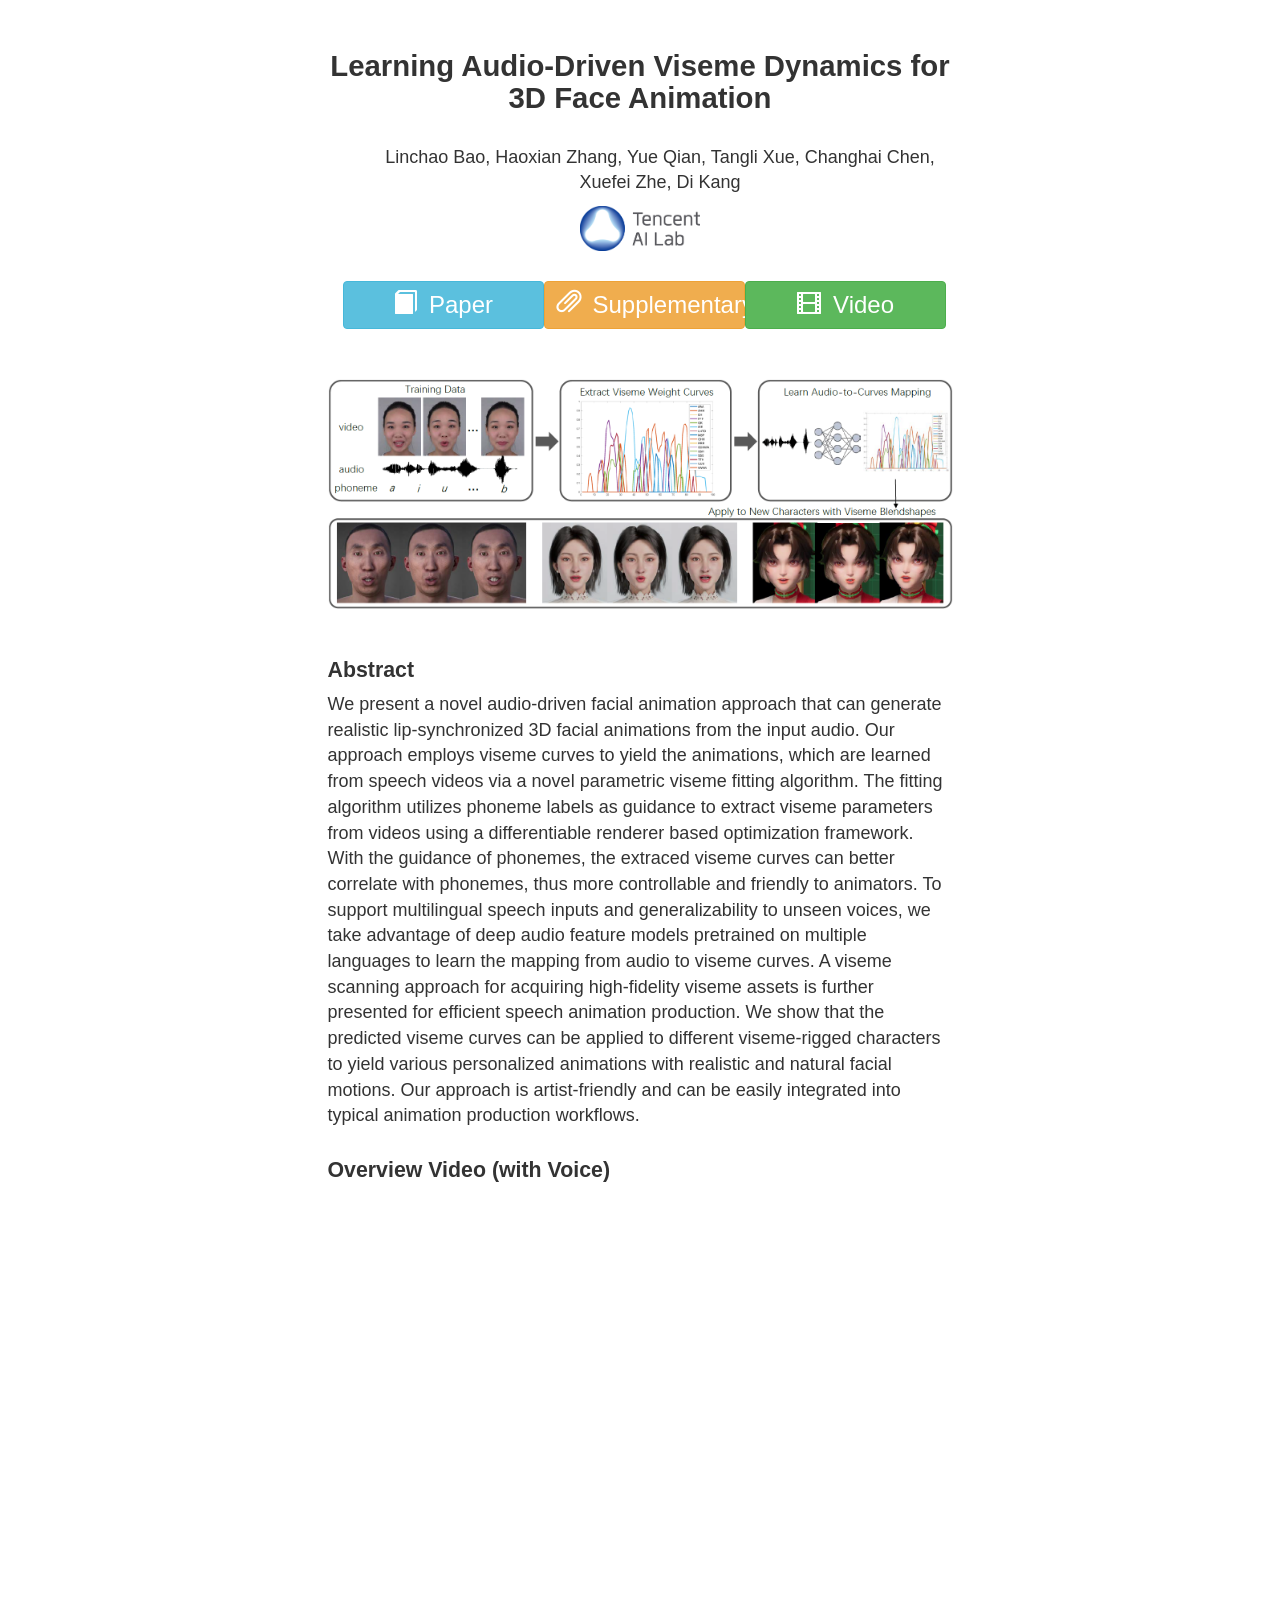
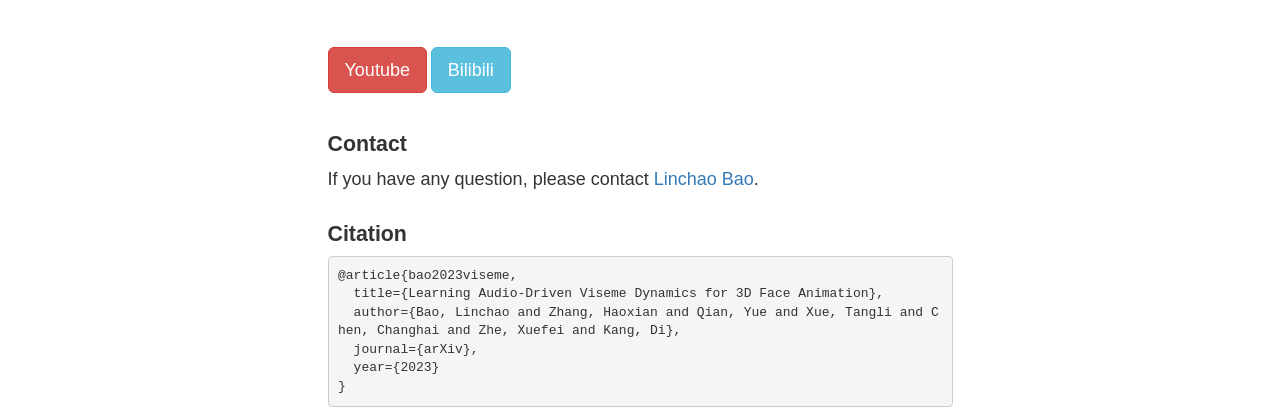
==== viseme2023/index.html @ 3c316c64 "add viseme paper project page" ====
<!DOCTYPE html>
<html lang="zh-CN">
  <head>
    <meta charset="utf-8">
    <meta http-equiv="X-UA-Compatible" content="IE=edge">
    <meta name="viewport" content="width=device-width, initial-scale=1">
    <!-- 上述3个meta标签*必须*放在最前面，任何其他内容都*必须*跟随其后！ -->
    <title>Learning Audio-Driven Viseme Dynamics for 3D Face Animation</title>

    <!-- Bootstrap -->
    <!-- <link href="https://cdn.jsdelivr.net/npm/bootstrap@3.3.7/dist/css/bootstrap.min.css" rel="stylesheet"> -->
    <link href="./bootstrap/css/bootstrap.min.css" rel="stylesheet">

    <!-- jQuery (Bootstrap 的所有 JavaScript 插件都依赖 jQuery，所以必须放在前边) -->
    <script src="./jquery-3.5.1.min.js"></script>
    <!-- HTML5 shim 和 Respond.js 是为了让 IE8 支持 HTML5 元素和媒体查询（media queries）功能 -->
    <!-- 警告：通过 file:// 协议（就是直接将 html 页面拖拽到浏览器中）访问页面时 Respond.js 不起作用 -->
    <!--[if lt IE 9]>
      <script src="https://cdn.jsdelivr.net/npm/html5shiv@3.7.3/dist/html5shiv.min.js"></script>
      <script src="https://cdn.jsdelivr.net/npm/respond.js@1.4.2/dest/respond.min.js"></script>
    <![endif]-->
    <style>

        h1, h2 {
            font-family: Arial;
        } 
         
        h1 {
            font-size: 22pt; 
        }
        h2 {
            font-size: 16pt;
        }

        p {
            font-size: large;
            font-family: Arial;
        }

        .logo-title {
            font-family: Arial;
        }

        .thick {
            font-weight: bold;
        }

        h2 {
            font-weight: bolder;
        }

        .author-institute {
            margin-top: 10px;
            text-align: center;
            font-size: x-large;
            color: #333333;
            font-weight: bold;
        }

        .abstract {
            font-size: large;
            font-family: Arial;
        }

        .title {
            margin-top: 50px;
            color: #333333;
        }

        .title h1 {
            font-weight: bolder;
        }

        .authors ul {
            overflow: auto;
            margin-top: 30px;
            text-align: center;
        }

        li.author {
            list-style-type: none;
            float: center;
            padding-left: 10px;
            padding-right: 10px;
        }

        .author-name {
            font-size: large;
            color: #333333;
            margin: 0;
        }

        .author-email {
            font-size: medium;
            color: #666666;
        }

        .open-source {
            margin-top:30px;
            margin-bottom: 50px;
        }

        .open-source ul {
            overflow: auto;
            margin-top: 30px;
            padding-left: 15px;
        }

        .open-source li {
            list-style-type: None;
            float: left;
            width: 33%;
            text-align: center;
        }

        .open-source li a {
            display: block;
            width: 100%;
            font-size: x-large;
        }

        .open-source li .glyphicon {
            padding-right: 5px;
        }

        .clip {
            margin-bottom: 40px;
        }

    </style>
  </head>
  <body>

    <div class="row">
        <div class="col-md-3"></div>
        <div class="col-md-6">
            <div class="title">
                <h1 style="text-align:center">Learning Audio-Driven Viseme Dynamics for 3D Face Animation</h1>
                <!--   <h2 style="text-align:center">&nbsp;</h2>   Publication venue -->


                <div class="authors">
                    <ul>
                        <li class="author">
                            <p class="author-name">Linchao Bao, Haoxian Zhang, Yue Qian, Tangli Xue, Changhai Chen, Xuefei Zhe, Di Kang</p>
                        </li>
                    </ul>
                </div>

                <div class="author-institute">
                    <span><img src="figures/lablogo.png" alt="logo-AI-lab" width=120px></span>
                </div> 
                
                <div class="open-source">
                    <ul>
                        <li>
                            <a class="btn btn-info" target="_blank" href="">
                                <span class="glyphicon glyphicon-book"></span>
                                <span>Paper</span>
                            </a>
                        </li>

                        <li>
                            <a class="btn btn-warning" target="_blank" href="">
                                <span class="glyphicon glyphicon-paperclip"></span>
                                <span>Supplementary</span>
                            </a>
                        </li>

                        <li>
                            <a class="btn btn-success" target="_blank" href="">
                                <span class="glyphicon glyphicon-film"></span>
                                <span>Video</span>
                            </a>
                        </li>
                    </ul>
                </div>

                
                <div class="teaser figure">
                    <img src="./figures/teaser.png" alt="teaser" width="100%">
                </div>
            </div>
        </div>
    </div><!-- row -->

    <div class="row">
        <div class="col-md-3"></div>
        <div class="col-md-6">
            <h2 style="margin-top:50px;">Abstract</h2>
            <p class="abstract">
We present a novel audio-driven facial animation approach that can generate
realistic lip-synchronized 3D facial animations from the input audio. Our
approach employs viseme curves to yield the animations, which are learned
from speech videos via a novel parametric viseme fitting algorithm. The
fitting algorithm utilizes phoneme labels as guidance to extract viseme
parameters from videos using a differentiable renderer based optimization
framework. With the guidance of phonemes, the extraced viseme curves
can better correlate with phonemes, thus more controllable and friendly to
animators. To support multilingual speech inputs and generalizability to
unseen voices, we take advantage of deep audio feature models pretrained
on multiple languages to learn the mapping from audio to viseme curves. A
viseme scanning approach for acquiring high-fidelity viseme assets is further
presented for efficient speech animation production. We show that the
predicted viseme curves can be applied to different viseme-rigged characters
to yield various personalized animations with realistic and natural facial
motions. Our approach is artist-friendly and can be easily integrated into
typical animation production workflows. 
            </p>
        </div>
    </div>

    <div class="row">
        <div class="col-md-3"></div>
        <div class="col-md-6">
            <div class="video">
                <h2>Overview Video (with Voice)</h2>
<iframe id="player1" width="800" height="450" src="https://www.youtube.com/embed/e9ti6mCnxLU" frameborder="0" allow="accelerometer; autoplay; clipboard-write; encrypted-media; gyroscope; picture-in-picture" allowfullscreen></iframe>
            </div>
            
            <div class="video-controller">
                <button class="btn btn-lg btn-danger" id="btn-youtube-1">Youtube</button>
                <button class="btn btn-lg btn-info" id="btn-bilibili-1">Bilibili</button>
            </div>
        </div>
    </div>

		<br />

    <div class="row">
        <div class="col-md-3"></div>
        <div class="col-md-6">
            <div class="video">
                <h2>Contact</h2>
                <p>
                    If you have any question, please contact <a href="http://linchaobao.github.io/">Linchao Bao</a>.
                </p>
            </div>
        </div>
    </div>


    <div class="row">
        <div class="col-md-3"></div>
        <div class="col-md-6">
            <div class="video">
                <h2>Citation</h2>
<pre><code>@article{bao2023viseme,
  title={Learning Audio-Driven Viseme Dynamics for 3D Face Animation},
  author={Bao, Linchao and Zhang, Haoxian and Qian, Yue and Xue, Tangli and Chen, Changhai and Zhe, Xuefei and Kang, Di},
  journal={arXiv},
  year={2023}
}
</code></pre>
            </div>
        </div>
    </div>

    <script>

$( document ).ready(function() {

    // resize video to adjust the width of content
    $('iframe').on("load", function() {
        //$(this).height($(this).contents().height());
        var w = $(this).parents(".video").width();
        var h = w * 315 / 560;
        console.log(w);
        console.log(h);
        $(this).width(w);
        $(this).height(h);
    });

    $('#player1').on("load", function() {
        // change source of videos
        $('#btn-youtube-1').click(function() {
            console.log('change to youtube src');
            $('#player1').attr("src", "https://www.youtube.com/embed/e9ti6mCnxLU");
        });

        $('#btn-bilibili-1').click(function() {
            console.log('change to bilibili src');
            $('#player1').attr("src", "https://player.bilibili.com/player.html?aid=797496848&bvid=BV1gy4y1r7R7&cid=245171969&page=1");
        });
    });

});
         
    </script>

         
    <!-- 加载 Bootstrap 的所有 JavaScript 插件。你也可以根据需要只加载单个插件。 -->
    <script src="./bootstrap/js/bootstrap.min.js"></script>
  </body>
</html>
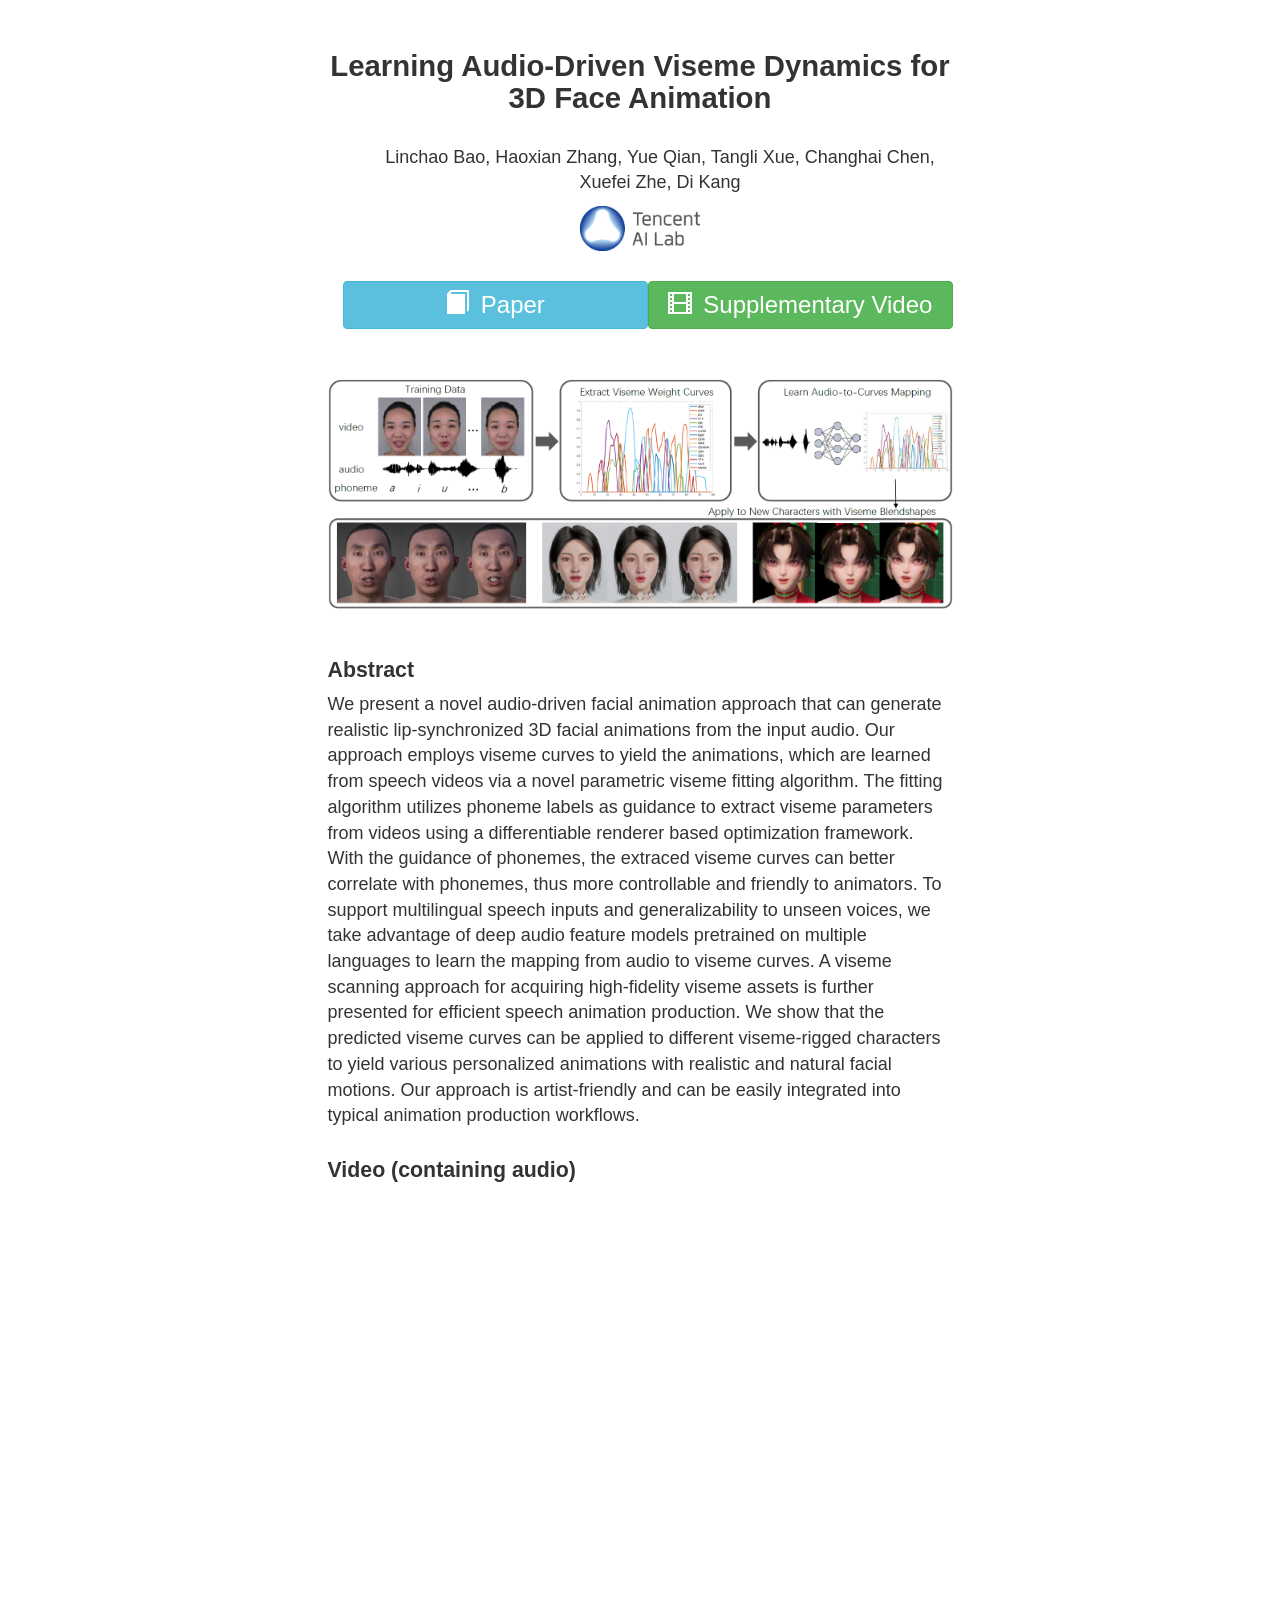
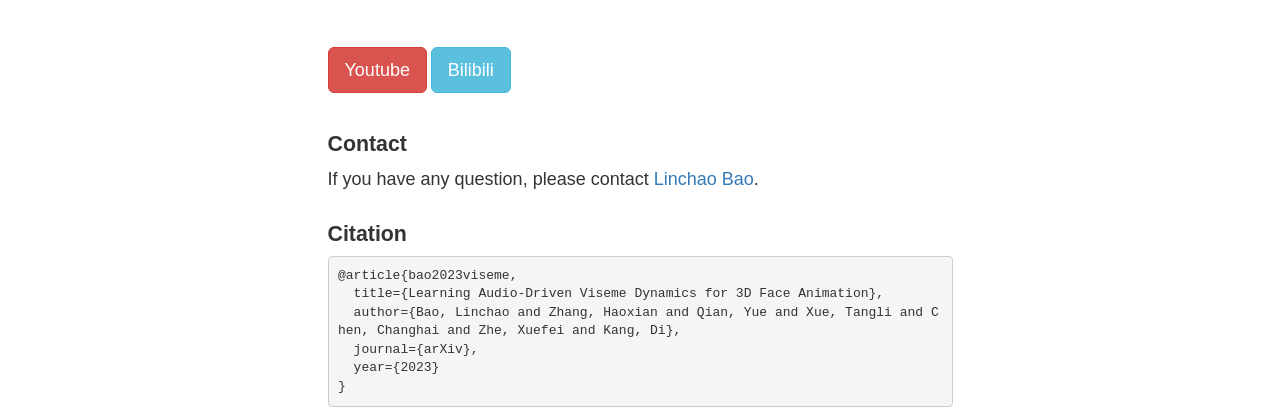
==== commit e733dfff: "viseme project page modify" ====
--- a/viseme2023/index.html
+++ b/viseme2023/index.html
@@ -109,7 +109,7 @@
         .open-source li {
             list-style-type: None;
             float: left;
-            width: 33%;
+            width: 50%;
             text-align: center;
         }
 
@@ -161,16 +161,9 @@
                         </li>
 
                         <li>
-                            <a class="btn btn-warning" target="_blank" href="">
-                                <span class="glyphicon glyphicon-paperclip"></span>
-                                <span>Supplementary</span>
-                            </a>
-                        </li>
-
-                        <li>
                             <a class="btn btn-success" target="_blank" href="">
                                 <span class="glyphicon glyphicon-film"></span>
-                                <span>Video</span>
+                                <span>Supplementary Video</span>
                             </a>
                         </li>
                     </ul>
@@ -214,7 +207,7 @@
         <div class="col-md-3"></div>
         <div class="col-md-6">
             <div class="video">
-                <h2>Overview Video (with Voice)</h2>
+                <h2>Video (containing audio)</h2>
 <iframe id="player1" width="800" height="450" src="https://www.youtube.com/embed/e9ti6mCnxLU" frameborder="0" allow="accelerometer; autoplay; clipboard-write; encrypted-media; gyroscope; picture-in-picture" allowfullscreen></iframe>
             </div>
             
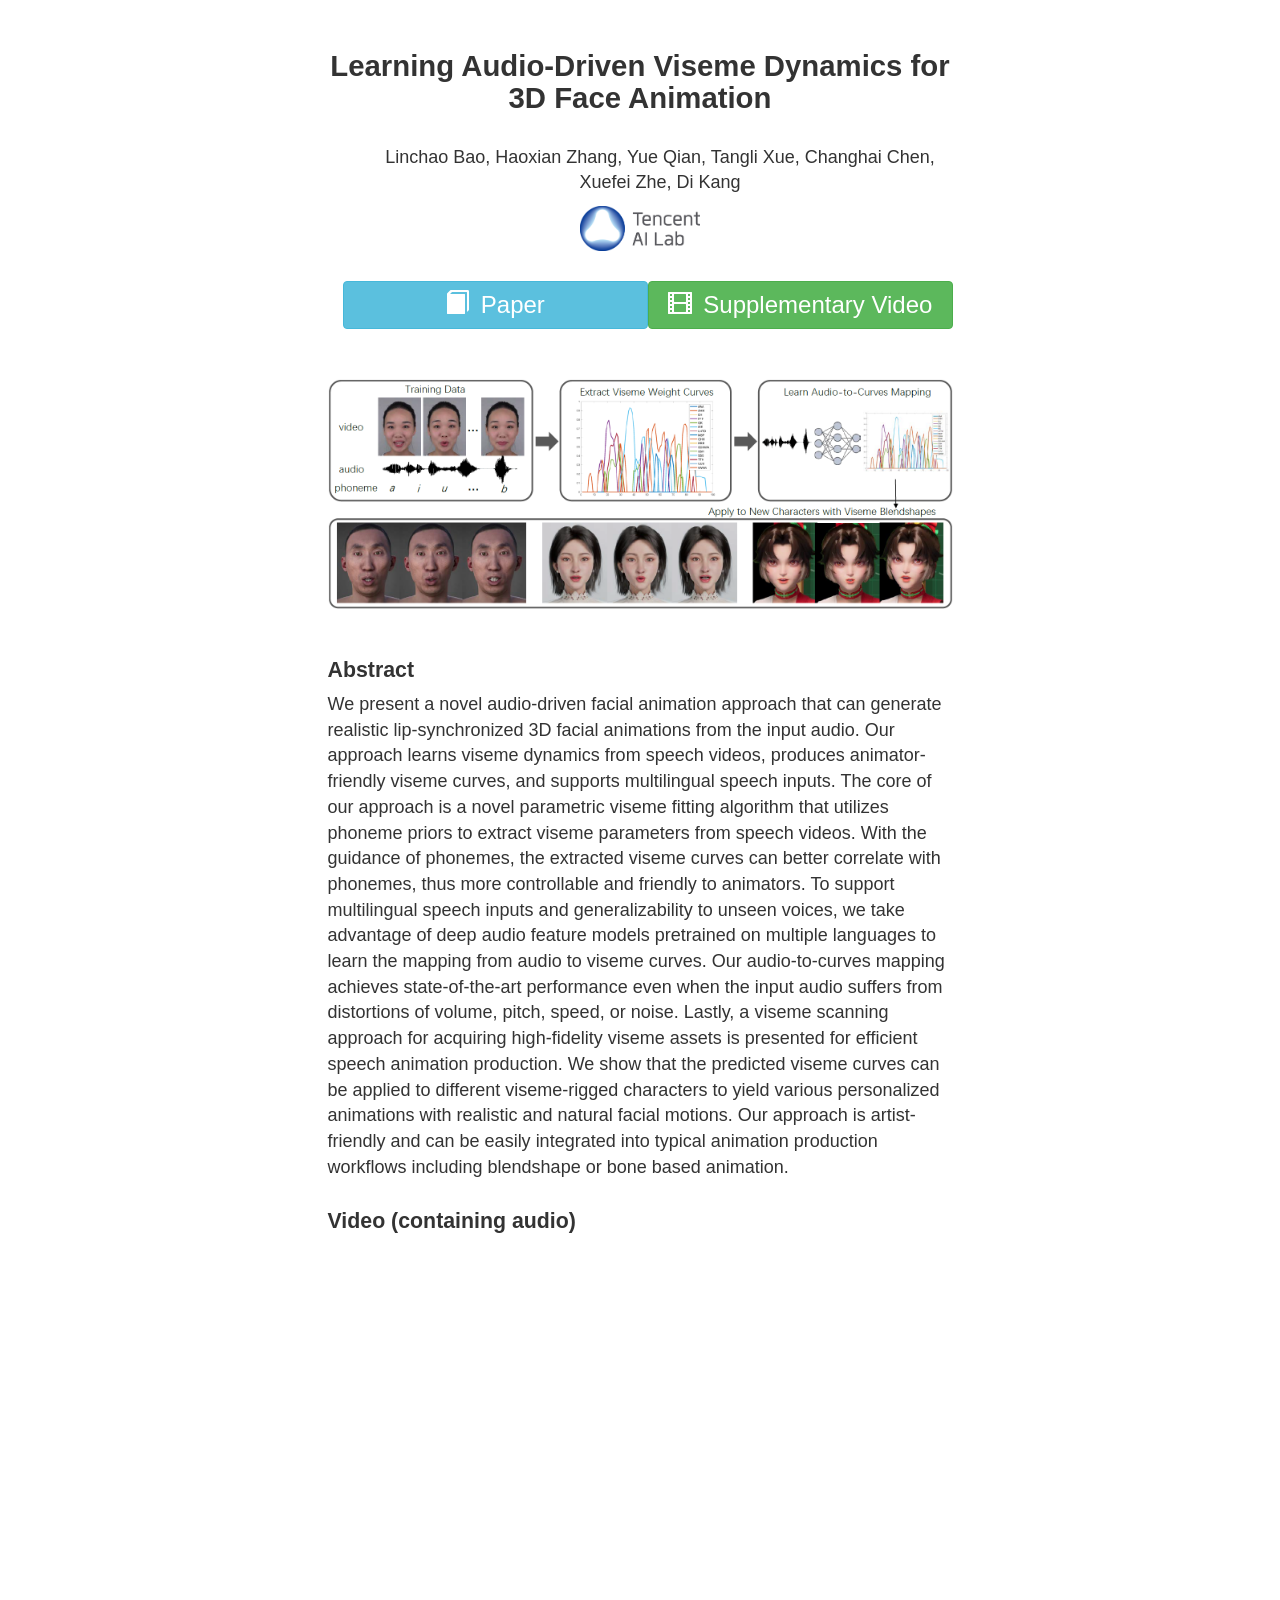
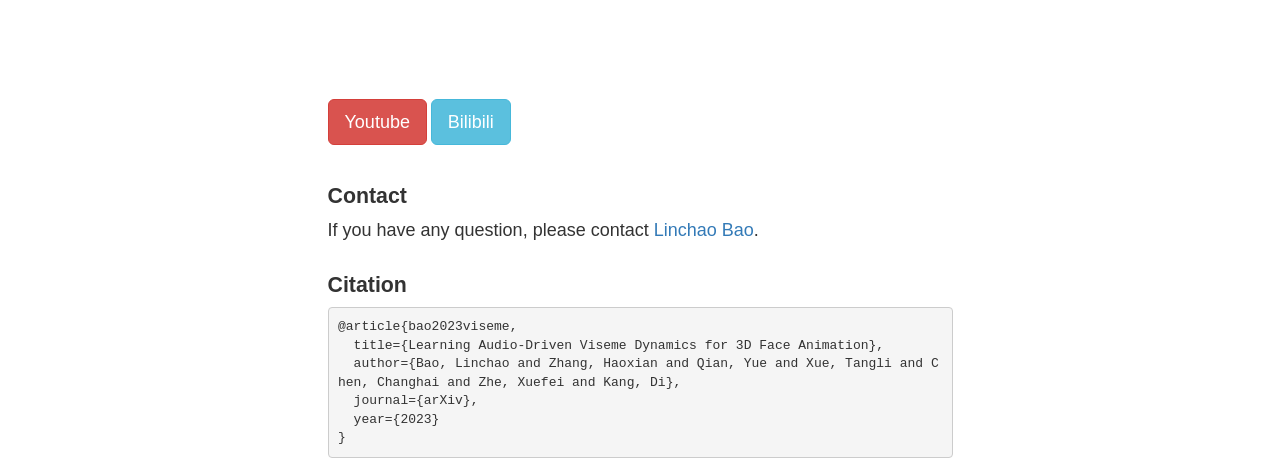
==== commit 25bb3a84: "add video links" ====
--- a/viseme2023/index.html
+++ b/viseme2023/index.html
@@ -161,7 +161,7 @@
                         </li>
 
                         <li>
-                            <a class="btn btn-success" target="_blank" href="">
+                            <a class="btn btn-success" target="_blank" href="https://youtu.be/4zJiVeLXW2o">
                                 <span class="glyphicon glyphicon-film"></span>
                                 <span>Supplementary Video</span>
                             </a>
@@ -182,23 +182,15 @@
         <div class="col-md-6">
             <h2 style="margin-top:50px;">Abstract</h2>
             <p class="abstract">
-We present a novel audio-driven facial animation approach that can generate
-realistic lip-synchronized 3D facial animations from the input audio. Our
-approach employs viseme curves to yield the animations, which are learned
-from speech videos via a novel parametric viseme fitting algorithm. The
-fitting algorithm utilizes phoneme labels as guidance to extract viseme
-parameters from videos using a differentiable renderer based optimization
-framework. With the guidance of phonemes, the extraced viseme curves
-can better correlate with phonemes, thus more controllable and friendly to
-animators. To support multilingual speech inputs and generalizability to
-unseen voices, we take advantage of deep audio feature models pretrained
-on multiple languages to learn the mapping from audio to viseme curves. A
-viseme scanning approach for acquiring high-fidelity viseme assets is further
-presented for efficient speech animation production. We show that the
-predicted viseme curves can be applied to different viseme-rigged characters
-to yield various personalized animations with realistic and natural facial
-motions. Our approach is artist-friendly and can be easily integrated into
-typical animation production workflows. 
+We present a novel audio-driven facial animation approach that can generate realistic lip-synchronized 3D facial animations from the input audio. 
+Our approach learns viseme dynamics from speech videos, produces animator-friendly viseme curves, and supports multilingual speech inputs. 
+The core of our approach is a novel parametric viseme fitting algorithm that utilizes phoneme priors to extract viseme parameters from speech videos. 
+With the guidance of phonemes, the extracted viseme curves can better correlate with phonemes, thus more controllable and friendly to animators. 
+To support multilingual speech inputs and generalizability to unseen voices, we take advantage of deep audio feature models pretrained on multiple languages to learn the mapping from audio to viseme curves. 
+Our audio-to-curves mapping achieves state-of-the-art performance even when the input audio suffers from distortions of volume, pitch, speed, or noise. 
+Lastly, a viseme scanning approach for acquiring high-fidelity viseme assets is presented for efficient speech animation production. 
+We show that the predicted viseme curves can be applied to different viseme-rigged characters to yield various personalized animations with realistic and natural facial motions. 
+Our approach is artist-friendly and can be easily integrated into typical animation production workflows including blendshape or bone based animation. 
             </p>
         </div>
     </div>
@@ -208,7 +200,7 @@
         <div class="col-md-6">
             <div class="video">
                 <h2>Video (containing audio)</h2>
-<iframe id="player1" width="800" height="450" src="https://www.youtube.com/embed/e9ti6mCnxLU" frameborder="0" allow="accelerometer; autoplay; clipboard-write; encrypted-media; gyroscope; picture-in-picture" allowfullscreen></iframe>
+<iframe id="player1" width="800" height="450" src="https://www.youtube.com/embed/4zJiVeLXW2o" frameborder="0" allow="accelerometer; autoplay; clipboard-write; encrypted-media; gyroscope; picture-in-picture" allowfullscreen></iframe>
             </div>
             
             <div class="video-controller">
@@ -268,12 +260,12 @@
         // change source of videos
         $('#btn-youtube-1').click(function() {
             console.log('change to youtube src');
-            $('#player1').attr("src", "https://www.youtube.com/embed/e9ti6mCnxLU");
+            $('#player1').attr("src", "https://www.youtube.com/embed/4zJiVeLXW2o");
         });
 
         $('#btn-bilibili-1').click(function() {
             console.log('change to bilibili src');
-            $('#player1').attr("src", "https://player.bilibili.com/player.html?aid=797496848&bvid=BV1gy4y1r7R7&cid=245171969&page=1");
+            $('#player1').attr("src", "https://player.bilibili.com/player.html?aid=480270808&bvid=BV11T41127WB&cid=967025868&page=1");
         });
     });
 
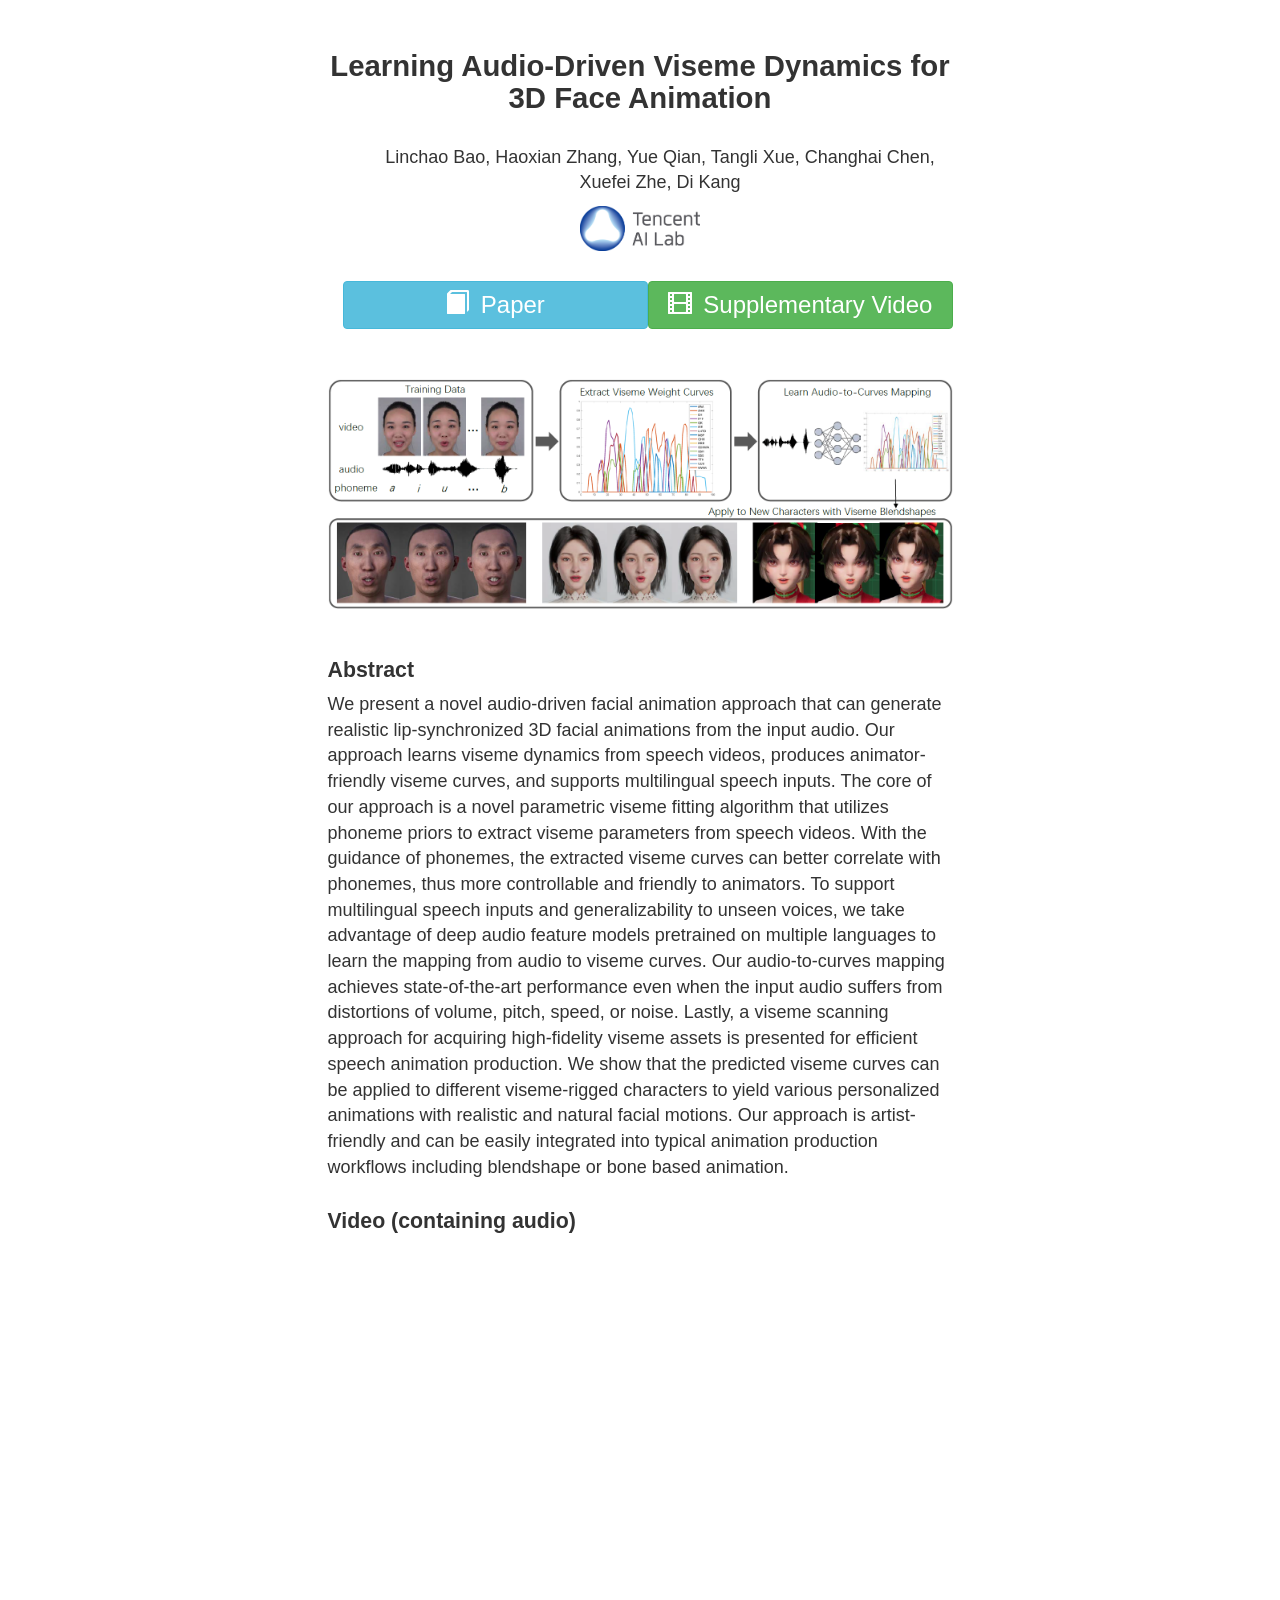
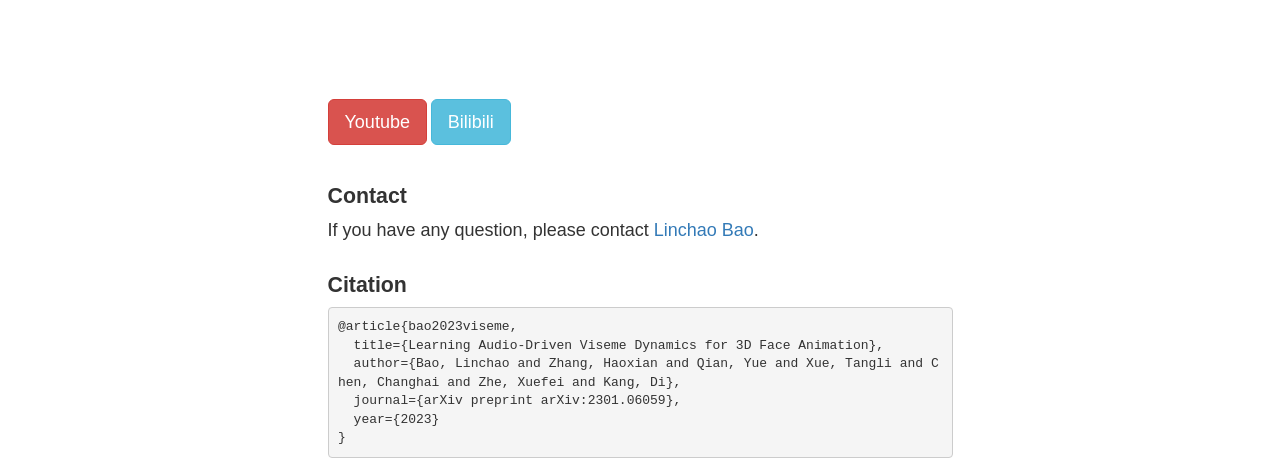
==== commit fd0dcbbf: "update viseme paper arxiv link" ====
--- a/viseme2023/index.html
+++ b/viseme2023/index.html
@@ -154,7 +154,7 @@
                 <div class="open-source">
                     <ul>
                         <li>
-                            <a class="btn btn-info" target="_blank" href="">
+                            <a class="btn btn-info" target="_blank" href="https://arxiv.org/abs/2301.06059">
                                 <span class="glyphicon glyphicon-book"></span>
                                 <span>Paper</span>
                             </a>
@@ -233,7 +233,7 @@
 <pre><code>@article{bao2023viseme,
   title={Learning Audio-Driven Viseme Dynamics for 3D Face Animation},
   author={Bao, Linchao and Zhang, Haoxian and Qian, Yue and Xue, Tangli and Chen, Changhai and Zhe, Xuefei and Kang, Di},
-  journal={arXiv},
+  journal={arXiv preprint arXiv:2301.06059},
   year={2023}
 }
 </code></pre>
